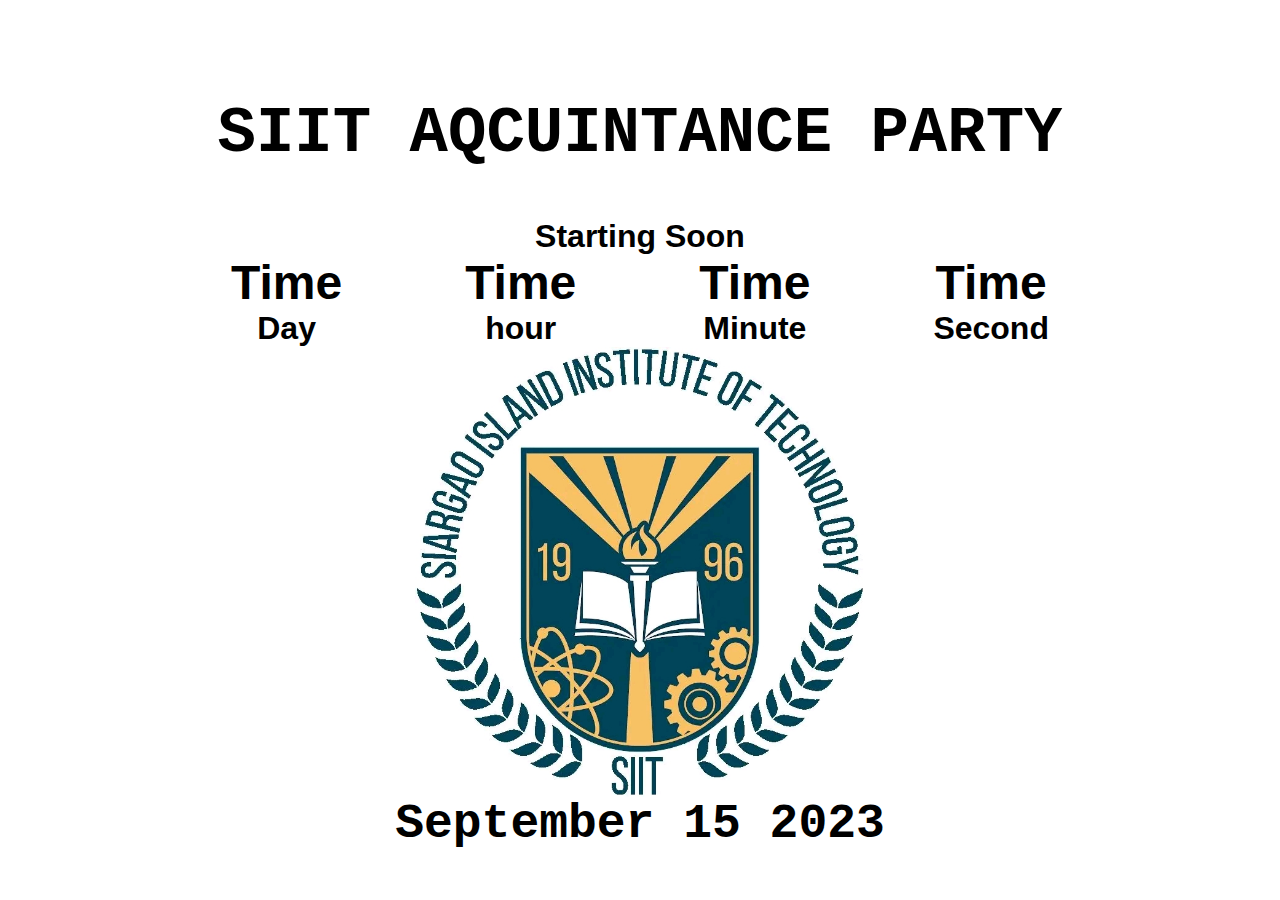
==== index.html @ bba74959 "Update and rename h.html to index.html" ====
<!DOCTYPE html>
<html lang="en">
<head>
    <meta charset="UTF-8">
    <meta name="viewport" content="width=device-width, initial-scale=1.0">
    <link rel="stylesheet" href="./c.css">
    <title>Countdown</title>
</head>
<body>

    <section class="coming-soon">
        <div>
            <h2>SIIT AQCUINTANCE PARTY</h2> 
            <h3>Starting Soon</h3>
            <div class="countdown">
                <div class="container-day">
                    <h3 class="day">Time</h3>
                    <h3>Day</h3>
                </div>
                <div class="container-hour">
                    <h3 class="hour">Time</h3>
                    <h3>hour</h3>
                </div>
                <div class="container-minute">
                    <h3 class="minute">Time</h3>
                    <h3>Minute</h3>
                </div>
                <div class="container-second">
                    <h3 class="second">Time</h3>
                    <h3>Second</h3>
                </div>
            </div>   
        </div>
        <img class="waiting"   src="./1694518497106.jpg" alt="">
        <h1>September 15 2023</h1>
    </section>
    <script src="j.js"></script>
</body>
</html>
---- c.css ----
*
{
    margin: 0;
    padding: 0;
    box-sizing: border-box;
}
body
{
    font-family: sans-serif;
}
h2
{
    font-size: 4rem;
    font-weight: bold;
    padding: 3rem;
    font-family: 'Courier New', Courier, monospace;
}
h3
{
    font-weight: bold;
    font-size: 2rem;
}
h1
{
    font-size: 3rem;
    font-weight: bold;
    font-family: 'Courier New', Courier, monospace;
}
.coming-soon
{
    min-height: 100vh;
    display: flex;
    align-items: center;
    flex-direction: column;
    justify-content: center;
    text-align: center;
    font-family: 'Segoe UI', Tahoma, Geneva, Verdana, sans-serif;

}
.countdown 
{
    display: flex;
    justify-content: space-around;
}
.day,
.hour,
.minute,
.second
{
    font-size: 3rem;
}
.waiting
{
    height: 50vh;
}
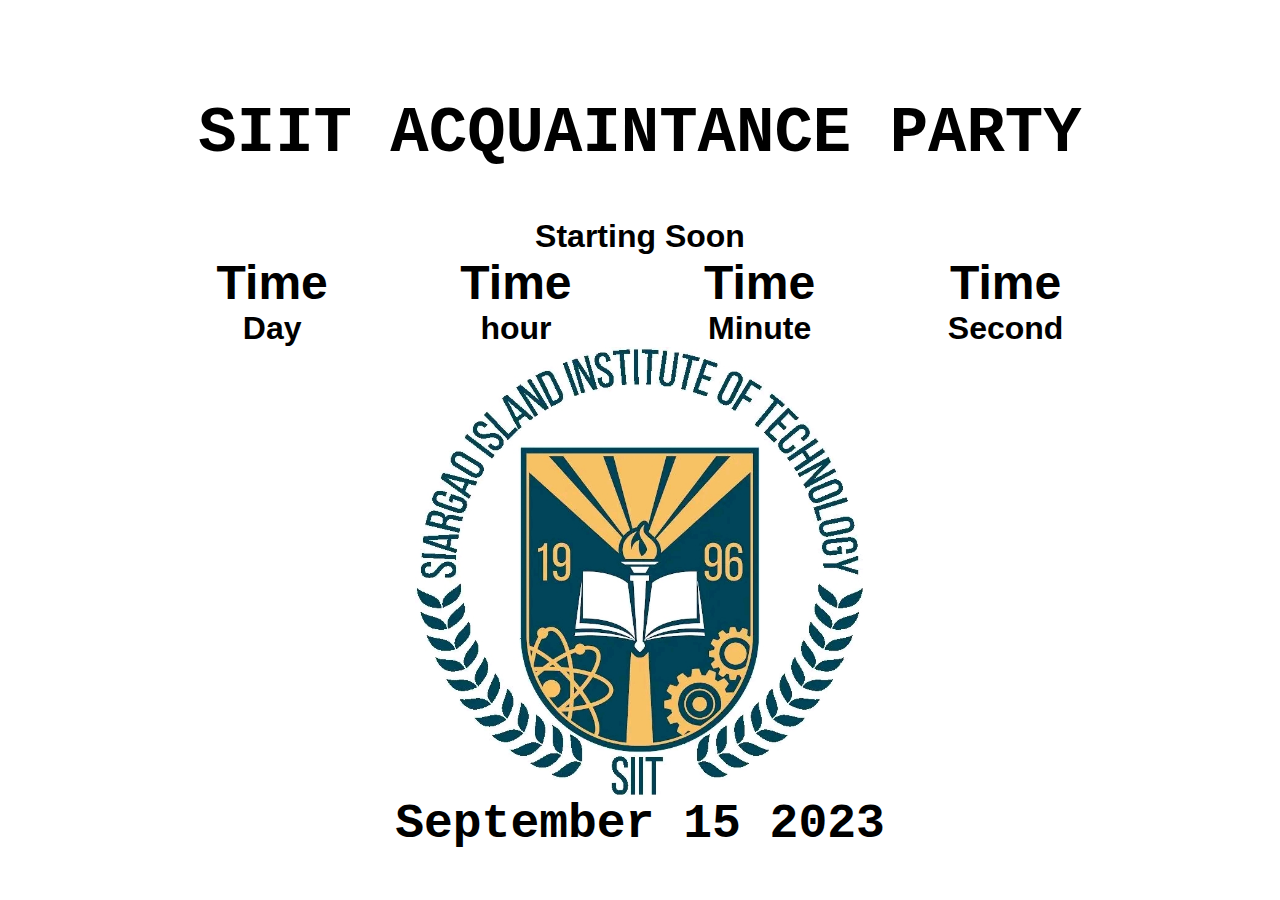
==== commit f157ee3a: "Update index.html" ====
--- a/index.html
+++ b/index.html
@@ -10,7 +10,7 @@
 
     <section class="coming-soon">
         <div>
-            <h2>SIIT AQCUINTANCE PARTY</h2> 
+            <h2>SIIT ACQUAINTANCE PARTY</h2> 
             <h3>Starting Soon</h3>
             <div class="countdown">
                 <div class="container-day">
